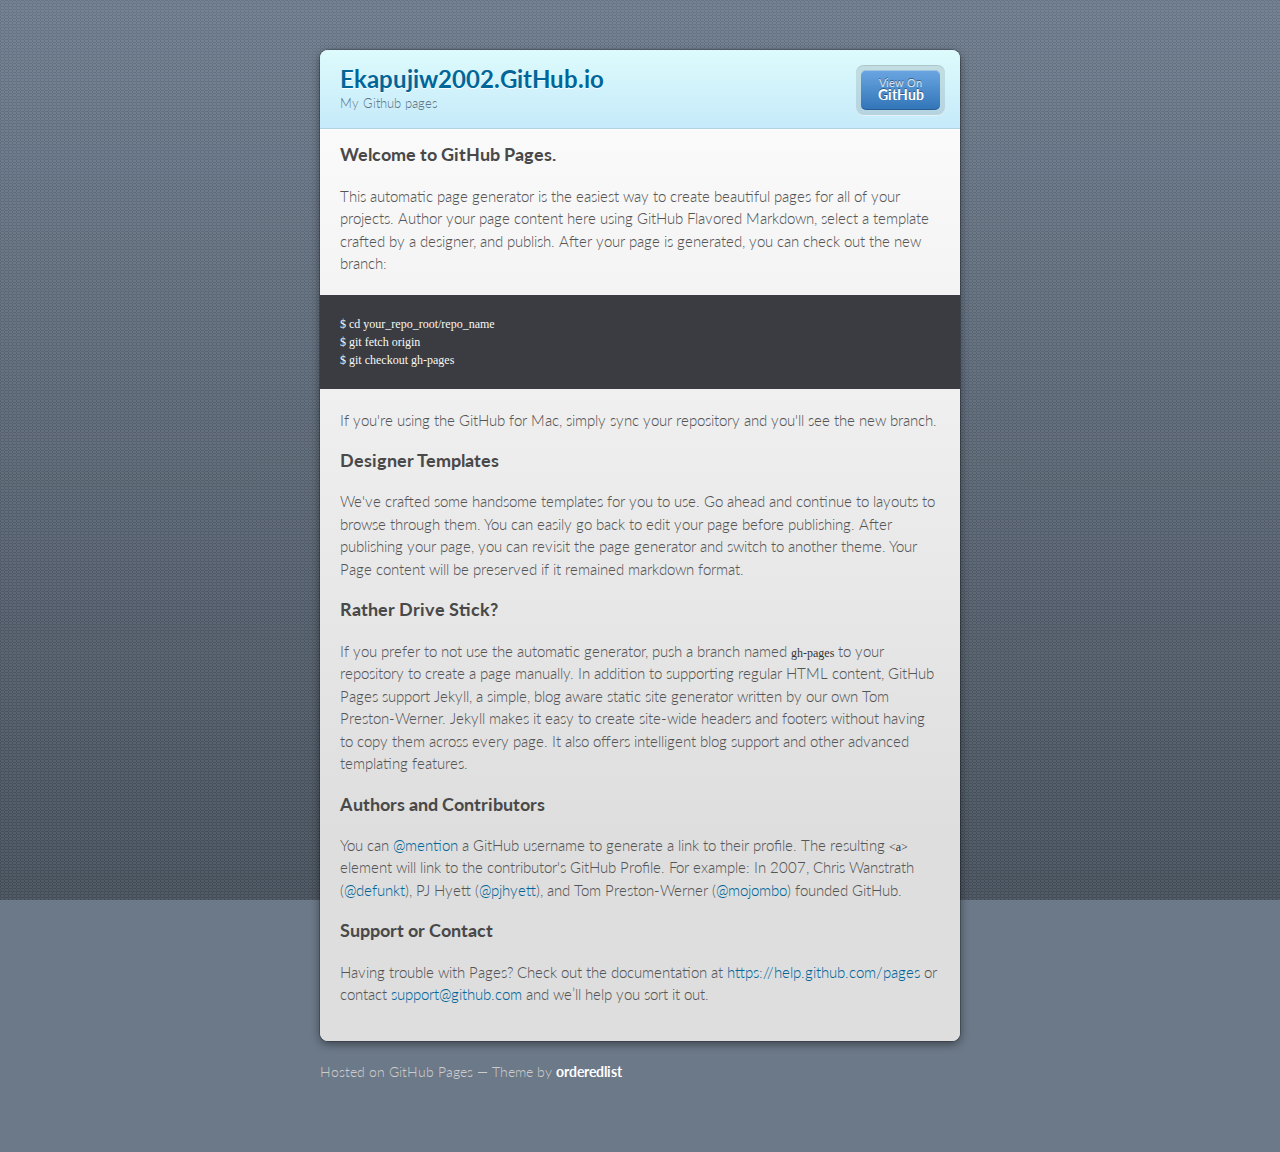
==== index.html @ 06300fd6 "Replace master branch with page content via GitHub" ====
<!doctype html>
<html>
  <head>
    <meta charset="utf-8">
    <meta http-equiv="X-UA-Compatible" content="chrome=1">
    <title>Ekapujiw2002.GitHub.io by ekapujiw2002</title>

    <link rel="stylesheet" href="stylesheets/styles.css">
    <link rel="stylesheet" href="stylesheets/pygment_trac.css">
    <script src="javascripts/scale.fix.js"></script>
    <meta name="viewport" content="width=device-width, initial-scale=1, user-scalable=no">

    <!--[if lt IE 9]>
    <script src="//html5shiv.googlecode.com/svn/trunk/html5.js"></script>
    <![endif]-->
  </head>
  <body>
    <div class="wrapper">
      <header>
        <h1>Ekapujiw2002.GitHub.io</h1>
        <p>My Github pages</p>
        <p class="view"><a href="https://github.com/ekapujiw2002">View the Project on GitHub <small>ekapujiw2002</small></a></p>
        <ul>
          <li class="single"><a href="https://github.com/ekapujiw2002/ekapujiw2002.github.io">View On <strong>GitHub</strong></a></li>
        </ul>
      </header>
      <section>
        <h3>
<a id="welcome-to-github-pages" class="anchor" href="#welcome-to-github-pages" aria-hidden="true"><span class="octicon octicon-link"></span></a>Welcome to GitHub Pages.</h3>

<p>This automatic page generator is the easiest way to create beautiful pages for all of your projects. Author your page content here using GitHub Flavored Markdown, select a template crafted by a designer, and publish. After your page is generated, you can check out the new branch:</p>

<pre><code>$ cd your_repo_root/repo_name
$ git fetch origin
$ git checkout gh-pages
</code></pre>

<p>If you're using the GitHub for Mac, simply sync your repository and you'll see the new branch.</p>

<h3>
<a id="designer-templates" class="anchor" href="#designer-templates" aria-hidden="true"><span class="octicon octicon-link"></span></a>Designer Templates</h3>

<p>We've crafted some handsome templates for you to use. Go ahead and continue to layouts to browse through them. You can easily go back to edit your page before publishing. After publishing your page, you can revisit the page generator and switch to another theme. Your Page content will be preserved if it remained markdown format.</p>

<h3>
<a id="rather-drive-stick" class="anchor" href="#rather-drive-stick" aria-hidden="true"><span class="octicon octicon-link"></span></a>Rather Drive Stick?</h3>

<p>If you prefer to not use the automatic generator, push a branch named <code>gh-pages</code> to your repository to create a page manually. In addition to supporting regular HTML content, GitHub Pages support Jekyll, a simple, blog aware static site generator written by our own Tom Preston-Werner. Jekyll makes it easy to create site-wide headers and footers without having to copy them across every page. It also offers intelligent blog support and other advanced templating features.</p>

<h3>
<a id="authors-and-contributors" class="anchor" href="#authors-and-contributors" aria-hidden="true"><span class="octicon octicon-link"></span></a>Authors and Contributors</h3>

<p>You can <a href="https://github.com/blog/821" class="user-mention">@mention</a> a GitHub username to generate a link to their profile. The resulting <code>&lt;a&gt;</code> element will link to the contributor's GitHub Profile. For example: In 2007, Chris Wanstrath (<a href="https://github.com/defunkt" class="user-mention">@defunkt</a>), PJ Hyett (<a href="https://github.com/pjhyett" class="user-mention">@pjhyett</a>), and Tom Preston-Werner (<a href="https://github.com/mojombo" class="user-mention">@mojombo</a>) founded GitHub.</p>

<h3>
<a id="support-or-contact" class="anchor" href="#support-or-contact" aria-hidden="true"><span class="octicon octicon-link"></span></a>Support or Contact</h3>

<p>Having trouble with Pages? Check out the documentation at <a href="https://help.github.com/pages">https://help.github.com/pages</a> or contact <a href="mailto:support@github.com">support@github.com</a> and we’ll help you sort it out.</p>
      </section>
    </div>
    <footer>
      <p>Hosted on GitHub Pages &mdash; Theme by <a href="https://github.com/orderedlist">orderedlist</a></p>
    </footer>
    <!--[if !IE]><script>fixScale(document);</script><![endif]-->
    
  </body>
</html>
---- stylesheets/styles.css ----
@import url(https://fonts.googleapis.com/css?family=Lato:300italic,700italic,300,700);
html {
  background: #6C7989;
  background: #6c7989 -webkit-gradient(linear, 50% 0%, 50% 100%, color-stop(0%, #6c7989), color-stop(100%, #434b55)) fixed;
  background: #6c7989 -webkit-linear-gradient(#6c7989, #434b55) fixed;
  background: #6c7989 -moz-linear-gradient(#6c7989, #434b55) fixed;
  background: #6c7989 -o-linear-gradient(#6c7989, #434b55) fixed;
  background: #6c7989 -ms-linear-gradient(#6c7989, #434b55) fixed;
  background: #6c7989 linear-gradient(#6c7989, #434b55) fixed;
}

body {
  padding: 50px 0;
  margin: 0;
  font: 14px/1.5 Lato, "Helvetica Neue", Helvetica, Arial, sans-serif;
  color: #555;
  font-weight: 300;
  background: url('[data-uri]') fixed;
}

.wrapper {
  width: 640px;
  margin: 0 auto;
  background: #DEDEDE;
  -webkit-border-radius: 8px;
  -moz-border-radius: 8px;
  -ms-border-radius: 8px;
  -o-border-radius: 8px;
  border-radius: 8px;
  -webkit-box-shadow: rgba(0, 0, 0, 0.2) 0 0 0 1px, rgba(0, 0, 0, 0.45) 0 3px 10px;
  -moz-box-shadow: rgba(0, 0, 0, 0.2) 0 0 0 1px, rgba(0, 0, 0, 0.45) 0 3px 10px;
  box-shadow: rgba(0, 0, 0, 0.2) 0 0 0 1px, rgba(0, 0, 0, 0.45) 0 3px 10px;
}

header, section, footer {
  display: block;
}

a {
  color: #069;
  text-decoration: none;
}

p {
  margin: 0 0 20px;
  padding: 0;
}

strong {
  color: #222;
  font-weight: 700;
}

header {
  -webkit-border-radius: 8px 8px 0 0;
  -moz-border-radius: 8px 8px 0 0;
  -ms-border-radius: 8px 8px 0 0;
  -o-border-radius: 8px 8px 0 0;
  border-radius: 8px 8px 0 0;
  background: #C6EAFA;
  background: -webkit-gradient(linear, 50% 0%, 50% 100%, color-stop(0%, #ddfbfc), color-stop(100%, #c6eafa));
  background: -webkit-linear-gradient(#ddfbfc, #c6eafa);
  background: -moz-linear-gradient(#ddfbfc, #c6eafa);
  background: -o-linear-gradient(#ddfbfc, #c6eafa);
  background: -ms-linear-gradient(#ddfbfc, #c6eafa);
  background: linear-gradient(#ddfbfc, #c6eafa);
  position: relative;
  padding: 15px 20px;
  border-bottom: 1px solid #B2D2E1;
}
header h1 {
  margin: 0;
  padding: 0;
  font-size: 24px;
  line-height: 1.2;
  color: #069;
  text-shadow: rgba(255, 255, 255, 0.9) 0 1px 0;
}
header.without-description h1 {
  margin: 10px 0;
}
header p {
  margin: 0;
  color: #61778B;
  width: 300px;
  font-size: 13px;
}
header p.view {
  display: none;
  font-weight: 700;
  text-shadow: rgba(255, 255, 255, 0.9) 0 1px 0;
  -webkit-font-smoothing: antialiased;
}
header p.view a {
  color: #06c;
}
header p.view small {
  font-weight: 400;
}
header ul {
  margin: 0;
  padding: 0;
  list-style: none;
  position: absolute;
  z-index: 1;
  right: 20px;
  top: 20px;
  height: 38px;
  padding: 1px 0;
  background: #5198DF;
  background: -webkit-gradient(linear, 50% 0%, 50% 100%, color-stop(0%, #77b9fb), color-stop(100%, #3782cd));
  background: -webkit-linear-gradient(#77b9fb, #3782cd);
  background: -moz-linear-gradient(#77b9fb, #3782cd);
  background: -o-linear-gradient(#77b9fb, #3782cd);
  background: -ms-linear-gradient(#77b9fb, #3782cd);
  background: linear-gradient(#77b9fb, #3782cd);
  border-radius: 5px;
  -webkit-box-shadow: inset rgba(255, 255, 255, 0.45) 0 1px 0, inset rgba(0, 0, 0, 0.2) 0 -1px 0;
  -moz-box-shadow: inset rgba(255, 255, 255, 0.45) 0 1px 0, inset rgba(0, 0, 0, 0.2) 0 -1px 0;
  box-shadow: inset rgba(255, 255, 255, 0.45) 0 1px 0, inset rgba(0, 0, 0, 0.2) 0 -1px 0;
  width: auto;
}
header ul:before {
  content: '';
  position: absolute;
  z-index: -1;
  left: -5px;
  top: -4px;
  right: -5px;
  bottom: -6px;
  background: rgba(0, 0, 0, 0.1);
  -webkit-border-radius: 8px;
  -moz-border-radius: 8px;
  -ms-border-radius: 8px;
  -o-border-radius: 8px;
  border-radius: 8px;
  -webkit-box-shadow: rgba(0, 0, 0, 0.2) 0 -1px 0, inset rgba(255, 255, 255, 0.7) 0 -1px 0;
  -moz-box-shadow: rgba(0, 0, 0, 0.2) 0 -1px 0, inset rgba(255, 255, 255, 0.7) 0 -1px 0;
  box-shadow: rgba(0, 0, 0, 0.2) 0 -1px 0, inset rgba(255, 255, 255, 0.7) 0 -1px 0;
}
header ul li {
  width: 79px;
  float: left;
  border-right: 1px solid #3A7CBE;
  height: 38px;
}
header ul li.single {
  border: none;
}
header ul li + li {
  width: 78px;
  border-left: 1px solid #8BBEF3;
}
header ul li + li + li {
  border-right: none;
  width: 79px;
}
header ul a {
  line-height: 1;
  font-size: 11px;
  color: #fff;
  color: rgba(255, 255, 255, 0.8);
  display: block;
  text-align: center;
  font-weight: 400;
  padding-top: 6px;
  height: 40px;
  text-shadow: rgba(0, 0, 0, 0.4) 0 -1px 0;
}
header ul a strong {
  font-size: 14px;
  display: block;
  color: #fff;
  -webkit-font-smoothing: antialiased;
}

section {
  padding: 15px 20px;
  font-size: 15px;
  border-top: 1px solid #fff;
  background: -webkit-gradient(linear, 50% 0%, 50% 700, color-stop(0%, #fafafa), color-stop(100%, #dedede));
  background: -webkit-linear-gradient(#fafafa, #dedede 700px);
  background: -moz-linear-gradient(#fafafa, #dedede 700px);
  background: -o-linear-gradient(#fafafa, #dedede 700px);
  background: -ms-linear-gradient(#fafafa, #dedede 700px);
  background: linear-gradient(#fafafa, #dedede 700px);
  -webkit-border-radius: 0 0 8px 8px;
  -moz-border-radius: 0 0 8px 8px;
  -ms-border-radius: 0 0 8px 8px;
  -o-border-radius: 0 0 8px 8px;
  border-radius: 0 0 8px 8px;
  position: relative;
}

h1, h2, h3, h4, h5, h6 {
  color: #222;
  padding: 0;
  margin: 0 0 20px;
  line-height: 1.2;
}

p, ul, ol, table, pre, dl {
  margin: 0 0 20px;
}

h1, h2, h3 {
  line-height: 1.1;
}

h1 {
  font-size: 28px;
}

h2 {
  color: #393939;
}

h3, h4, h5, h6 {
  color: #494949;
}

blockquote {
  margin: 0 -20px 20px;
  padding: 15px 20px 1px 40px;
  font-style: italic;
  background: #ccc;
  background: rgba(0, 0, 0, 0.06);
  color: #222;
}

img {
  max-width: 100%;
}

code, pre {
  font-family: Monaco, Bitstream Vera Sans Mono, Lucida Console, Terminal;
  color: #333;
  font-size: 12px;
  overflow-x: auto;
}

pre {
  padding: 20px;
  background: #3A3C42;
  color: #f8f8f2;
  margin: 0 -20px 20px;
}
pre code {
  color: #f8f8f2;
}
li pre {
  margin-left: -60px;
  padding-left: 60px;
}

table {
  width: 100%;
  border-collapse: collapse;
}

th, td {
  text-align: left;
  padding: 5px 10px;
  border-bottom: 1px solid #aaa;
}

dt {
  color: #222;
  font-weight: 700;
}

th {
  color: #222;
}

small {
  font-size: 11px;
}

hr {
  border: 0;
  background: #aaa;
  height: 1px;
  margin: 0 0 20px;
}

footer {
  width: 640px;
  margin: 0 auto;
  padding: 20px 0 0;
  color: #ccc;
  overflow: hidden;
}
footer a {
  color: #fff;
  font-weight: bold;
}
footer p {
  float: left;
}
footer p + p {
  float: right;
}

@media print, screen and (max-width: 740px) {
  body {
    padding: 0;
  }

  .wrapper {
    -webkit-border-radius: 0;
    -moz-border-radius: 0;
    -ms-border-radius: 0;
    -o-border-radius: 0;
    border-radius: 0;
    -webkit-box-shadow: none;
    -moz-box-shadow: none;
    box-shadow: none;
    width: 100%;
  }

  footer {
    -webkit-border-radius: 0;
    -moz-border-radius: 0;
    -ms-border-radius: 0;
    -o-border-radius: 0;
    border-radius: 0;
    padding: 20px;
    width: auto;
  }
  footer p {
    float: none;
    margin: 0;
  }
  footer p + p {
    float: none;
  }
}
@media print, screen and (max-width:580px) {
  header ul {
    display: none;
  }

  header p.view {
    display: block;
  }

  header p {
    width: 100%;
  }
}
@media print {
  header p.view a small:before {
    content: 'at http://github.com/';
  }
}
---- stylesheets/pygment_trac.css ----
.highlight .hll { background-color: #49483e }
.highlight  { background: #3A3C42; color: #f8f8f2 }
.highlight .c { color: #75715e } /* Comment */
.highlight .err { color: #960050; background-color: #1e0010 } /* Error */
.highlight .k { color: #66d9ef } /* Keyword */
.highlight .l { color: #ae81ff } /* Literal */
.highlight .n { color: #f8f8f2 } /* Name */
.highlight .o { color: #f92672 } /* Operator */
.highlight .p { color: #f8f8f2 } /* Punctuation */
.highlight .cm { color: #75715e } /* Comment.Multiline */
.highlight .cp { color: #75715e } /* Comment.Preproc */
.highlight .c1 { color: #75715e } /* Comment.Single */
.highlight .cs { color: #75715e } /* Comment.Special */
.highlight .ge { font-style: italic } /* Generic.Emph */
.highlight .gs { font-weight: bold } /* Generic.Strong */
.highlight .kc { color: #66d9ef } /* Keyword.Constant */
.highlight .kd { color: #66d9ef } /* Keyword.Declaration */
.highlight .kn { color: #f92672 } /* Keyword.Namespace */
.highlight .kp { color: #66d9ef } /* Keyword.Pseudo */
.highlight .kr { color: #66d9ef } /* Keyword.Reserved */
.highlight .kt { color: #66d9ef } /* Keyword.Type */
.highlight .ld { color: #e6db74 } /* Literal.Date */
.highlight .m { color: #ae81ff } /* Literal.Number */
.highlight .s { color: #e6db74 } /* Literal.String */
.highlight .na { color: #a6e22e } /* Name.Attribute */
.highlight .nb { color: #f8f8f2 } /* Name.Builtin */
.highlight .nc { color: #a6e22e } /* Name.Class */
.highlight .no { color: #66d9ef } /* Name.Constant */
.highlight .nd { color: #a6e22e } /* Name.Decorator */
.highlight .ni { color: #f8f8f2 } /* Name.Entity */
.highlight .ne { color: #a6e22e } /* Name.Exception */
.highlight .nf { color: #a6e22e } /* Name.Function */
.highlight .nl { color: #f8f8f2 } /* Name.Label */
.highlight .nn { color: #f8f8f2 } /* Name.Namespace */
.highlight .nx { color: #a6e22e } /* Name.Other */
.highlight .py { color: #f8f8f2 } /* Name.Property */
.highlight .nt { color: #f92672 } /* Name.Tag */
.highlight .nv { color: #f8f8f2 } /* Name.Variable */
.highlight .ow { color: #f92672 } /* Operator.Word */
.highlight .w { color: #f8f8f2 } /* Text.Whitespace */
.highlight .mf { color: #ae81ff } /* Literal.Number.Float */
.highlight .mh { color: #ae81ff } /* Literal.Number.Hex */
.highlight .mi { color: #ae81ff } /* Literal.Number.Integer */
.highlight .mo { color: #ae81ff } /* Literal.Number.Oct */
.highlight .sb { color: #e6db74 } /* Literal.String.Backtick */
.highlight .sc { color: #e6db74 } /* Literal.String.Char */
.highlight .sd { color: #e6db74 } /* Literal.String.Doc */
.highlight .s2 { color: #e6db74 } /* Literal.String.Double */
.highlight .se { color: #ae81ff } /* Literal.String.Escape */
.highlight .sh { color: #e6db74 } /* Literal.String.Heredoc */
.highlight .si { color: #e6db74 } /* Literal.String.Interpol */
.highlight .sx { color: #e6db74 } /* Literal.String.Other */
.highlight .sr { color: #e6db74 } /* Literal.String.Regex */
.highlight .s1 { color: #e6db74 } /* Literal.String.Single */
.highlight .ss { color: #e6db74 } /* Literal.String.Symbol */
.highlight .bp { color: #f8f8f2 } /* Name.Builtin.Pseudo */
.highlight .vc { color: #f8f8f2 } /* Name.Variable.Class */
.highlight .vg { color: #f8f8f2 } /* Name.Variable.Global */
.highlight .vi { color: #f8f8f2 } /* Name.Variable.Instance */
.highlight .il { color: #ae81ff } /* Literal.Number.Integer.Long */
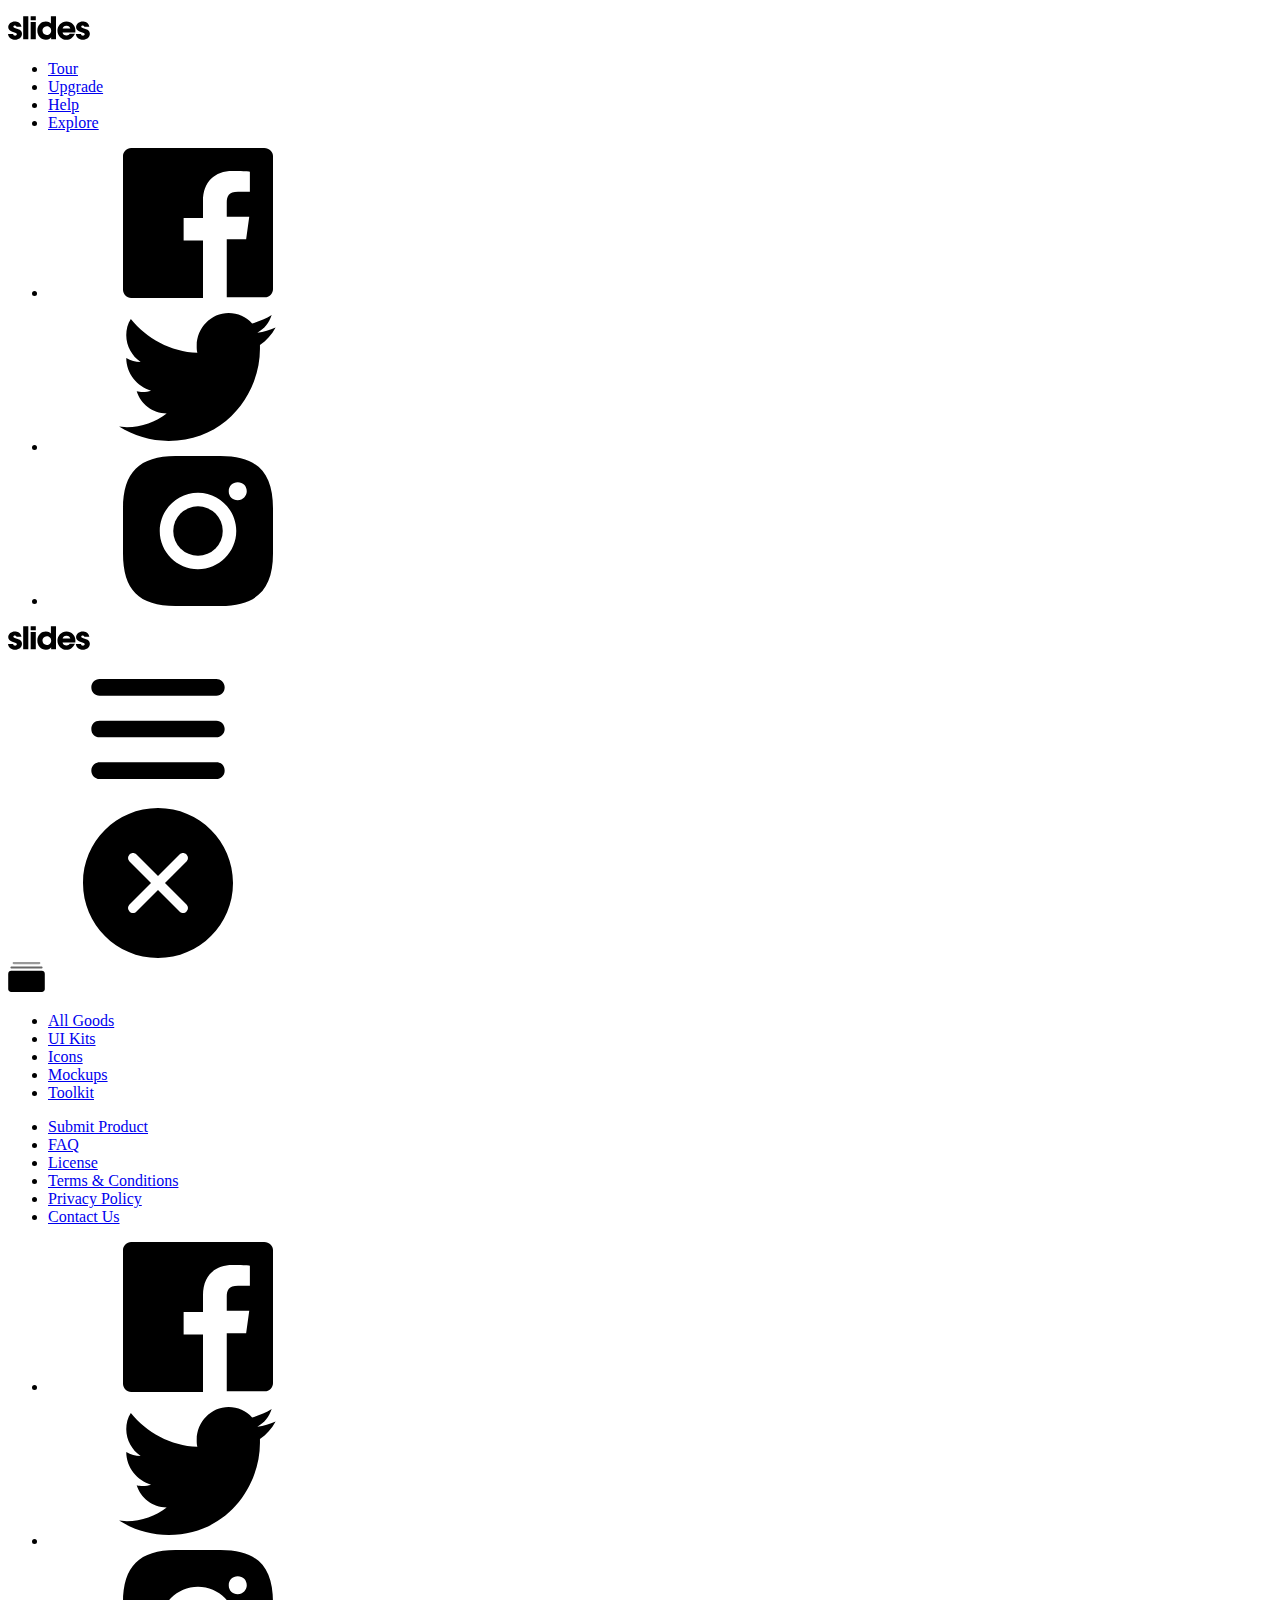
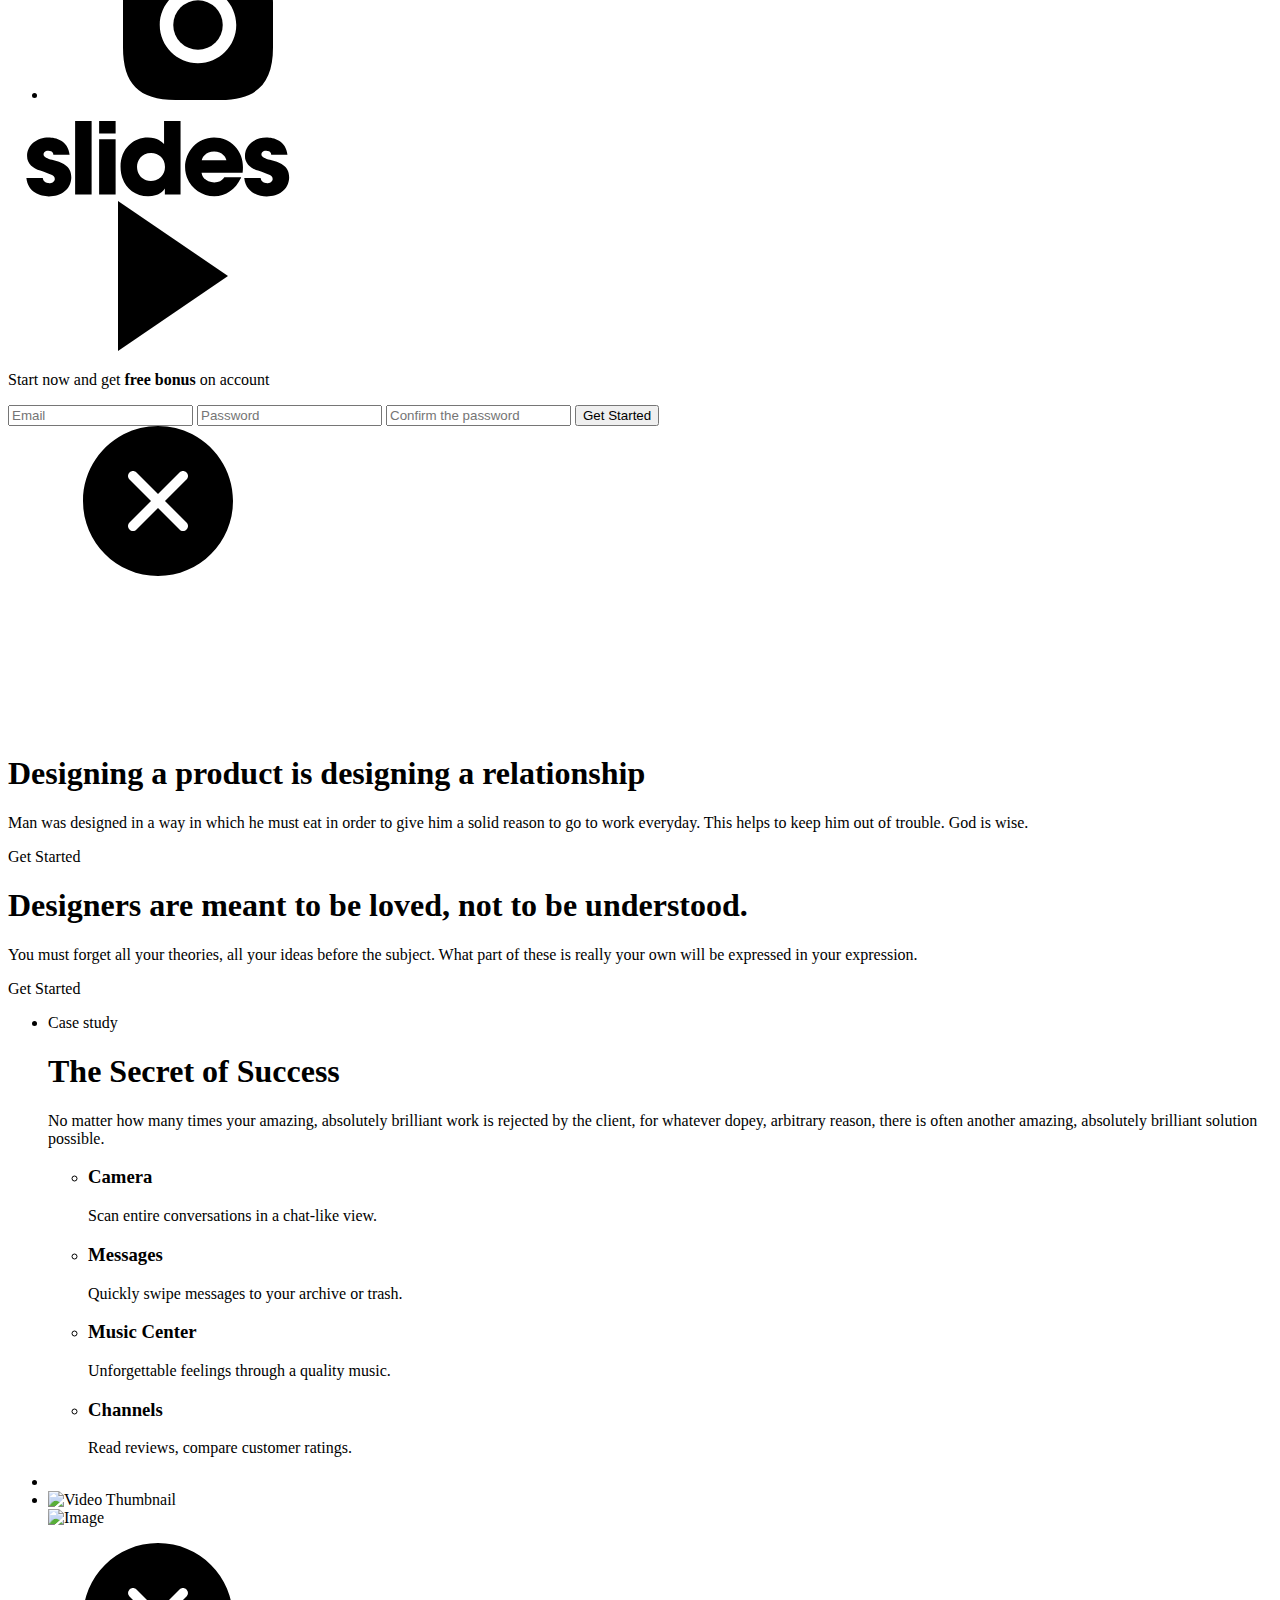
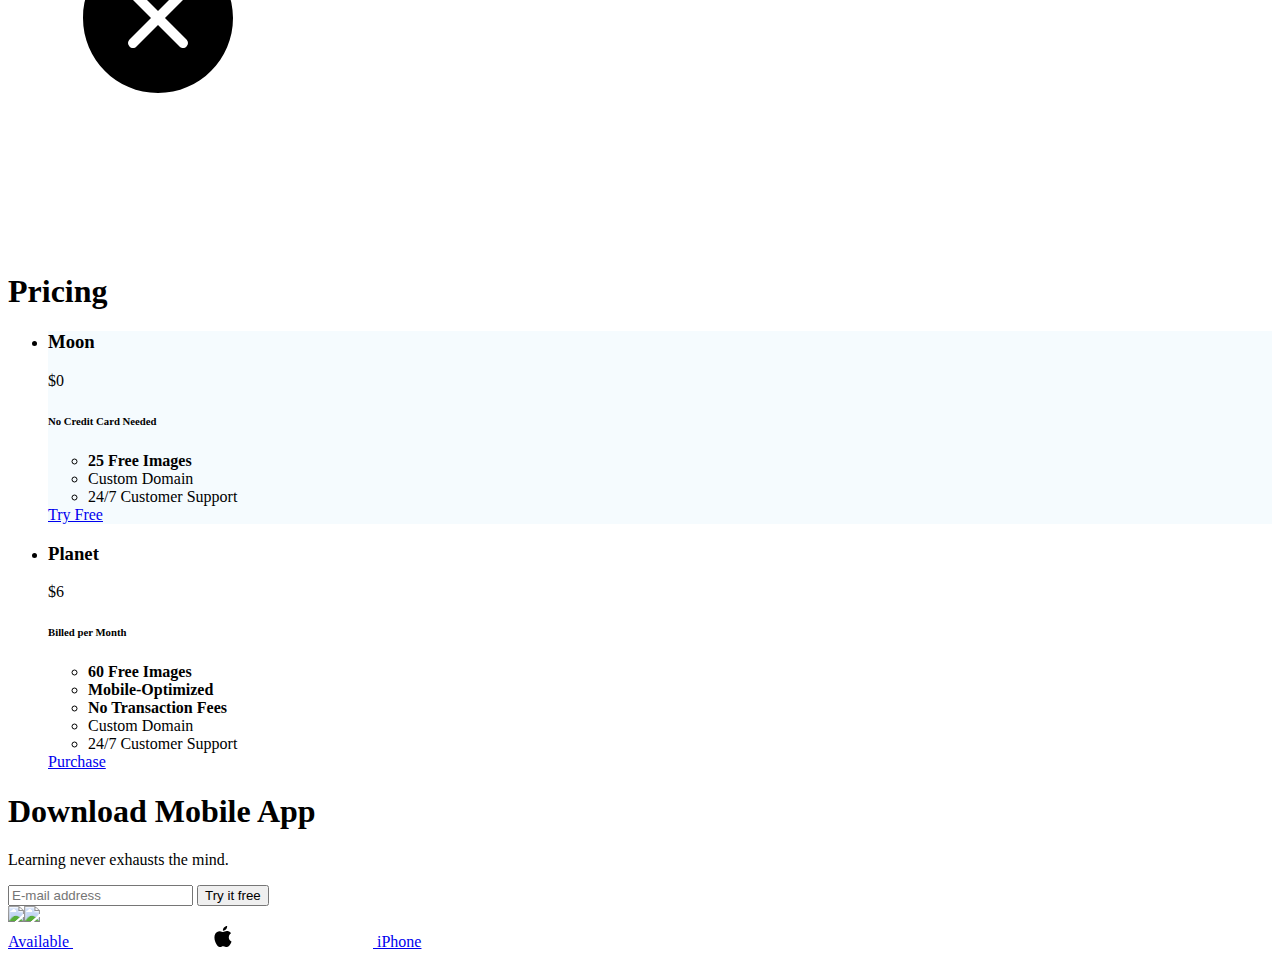
==== commit 174b5941: "update web page" ====
--- a/index.html
+++ b/index.html
@@ -1,67 +1,409 @@
 <!doctype html>
 <html>
-  <head>
-    <meta charset="utf-8">
-    <meta http-equiv="X-UA-Compatible" content="chrome=1">
-    <title>Ekapujiw2002.GitHub.io by ekapujiw2002</title>
-
-    <link rel="stylesheet" href="stylesheets/styles.css">
-    <link rel="stylesheet" href="stylesheets/pygment_trac.css">
-    <script src="javascripts/scale.fix.js"></script>
-    <meta name="viewport" content="width=device-width, initial-scale=1, user-scalable=no">
-
-    <!--[if lt IE 9]>
-    <script src="//html5shiv.googlecode.com/svn/trunk/html5.js"></script>
-    <![endif]-->
-  </head>
-  <body>
-    <div class="wrapper">
-      <header>
-        <h1>Ekapujiw2002.GitHub.io</h1>
-        <p>My Github pages</p>
-        <p class="view"><a href="https://github.com/ekapujiw2002">View the Project on GitHub <small>ekapujiw2002</small></a></p>
-        <ul>
-          <li class="single"><a href="https://github.com/ekapujiw2002/ekapujiw2002.github.io">View On <strong>GitHub</strong></a></li>
-        </ul>
-      </header>
-      <section>
-        <h3>
-<a id="welcome-to-github-pages" class="anchor" href="#welcome-to-github-pages" aria-hidden="true"><span class="octicon octicon-link"></span></a>Welcome to GitHub Pages.</h3>
-
-<p>This automatic page generator is the easiest way to create beautiful pages for all of your projects. Author your page content here using GitHub Flavored Markdown, select a template crafted by a designer, and publish. After your page is generated, you can check out the new branch:</p>
-
-<pre><code>$ cd your_repo_root/repo_name
-$ git fetch origin
-$ git checkout gh-pages
-</code></pre>
-
-<p>If you're using the GitHub for Mac, simply sync your repository and you'll see the new branch.</p>
-
-<h3>
-<a id="designer-templates" class="anchor" href="#designer-templates" aria-hidden="true"><span class="octicon octicon-link"></span></a>Designer Templates</h3>
-
-<p>We've crafted some handsome templates for you to use. Go ahead and continue to layouts to browse through them. You can easily go back to edit your page before publishing. After publishing your page, you can revisit the page generator and switch to another theme. Your Page content will be preserved if it remained markdown format.</p>
-
-<h3>
-<a id="rather-drive-stick" class="anchor" href="#rather-drive-stick" aria-hidden="true"><span class="octicon octicon-link"></span></a>Rather Drive Stick?</h3>
-
-<p>If you prefer to not use the automatic generator, push a branch named <code>gh-pages</code> to your repository to create a page manually. In addition to supporting regular HTML content, GitHub Pages support Jekyll, a simple, blog aware static site generator written by our own Tom Preston-Werner. Jekyll makes it easy to create site-wide headers and footers without having to copy them across every page. It also offers intelligent blog support and other advanced templating features.</p>
-
-<h3>
-<a id="authors-and-contributors" class="anchor" href="#authors-and-contributors" aria-hidden="true"><span class="octicon octicon-link"></span></a>Authors and Contributors</h3>
-
-<p>You can <a href="https://github.com/blog/821" class="user-mention">@mention</a> a GitHub username to generate a link to their profile. The resulting <code>&lt;a&gt;</code> element will link to the contributor's GitHub Profile. For example: In 2007, Chris Wanstrath (<a href="https://github.com/defunkt" class="user-mention">@defunkt</a>), PJ Hyett (<a href="https://github.com/pjhyett" class="user-mention">@pjhyett</a>), and Tom Preston-Werner (<a href="https://github.com/mojombo" class="user-mention">@mojombo</a>) founded GitHub.</p>
-
-<h3>
-<a id="support-or-contact" class="anchor" href="#support-or-contact" aria-hidden="true"><span class="octicon octicon-link"></span></a>Support or Contact</h3>
-
-<p>Having trouble with Pages? Check out the documentation at <a href="https://help.github.com/pages">https://help.github.com/pages</a> or contact <a href="mailto:support@github.com">support@github.com</a> and we’ll help you sort it out.</p>
-      </section>
-    </div>
-    <footer>
-      <p>Hosted on GitHub Pages &mdash; Theme by <a href="https://github.com/orderedlist">orderedlist</a></p>
-    </footer>
-    <!--[if !IE]><script>fixScale(document);</script><![endif]-->
-    
-  </body>
-</html>+<head>
+	<meta charset="UTF-8">
+	<meta name="viewport" content="width=device-width, height=device-height, initial-scale=1.0, viewport-fit=cover">
+	<meta name="apple-mobile-web-app-capable" content="yes" />
+
+	<!-- Page Title -->
+	<title>New Template — Slides 4.1 Template Generator</title>
+
+	<!-- Compressed Styles -->
+	<link href="css/slides.min.css?41331" rel="stylesheet" type="text/css">
+
+	<!-- Custom Styles -->
+	<!-- <link href="css/custom.css" rel="stylesheet" type="text/css"> -->
+
+	<!-- jQuery 3.3.1 -->
+	<script src="https://ajax.googleapis.com/ajax/libs/jquery/3.3.1/jquery.min.js"></script>
+
+	<!-- Compressed Scripts -->
+	<script src="js/slides.min.js?41331" type="text/javascript"></script>
+
+	<!-- Custom Scripts -->
+	<!-- <script src="js/custom.js" type="text/javascript"></script> -->
+
+	<!-- Fonts and Material Icons -->
+	<link rel="stylesheet" as="font" href="https://fonts.googleapis.com/css?family=Roboto:100,300,400,500,600,700|Material+Icons"/>
+ 
+</head>
+<body class="slides chain simplifiedMobile animated">
+		
+<!-- SVG Library -->
+<svg xmlns="http://www.w3.org/2000/svg" style="display:none">
+  
+  <symbol id="logo" viewBox="0 0 106 31"><title>Slides Framework</title><path d="M17.413 14.04c-.56-5.84-5.6-7-8.52-7-4.6 0-8.6 2.92-8.6 7.52 0 3 2.4 4.88 5.28 5.8 4.24 1.64 5.88 1.84 5.88 3.36 0 1.08-1.2 1.72-2.32 1.72-.28 0-2.24 0-2.52-2.04h-6.6c.6 5.84 5.68 7.36 9.04 7.36 4.92 0 9.04-2.88 9.04-7.76 0-4.8-4-5.92-7.76-6.96-1.76-.52-3.4-1.2-3.4-2.2 0-.6.48-1.48 1.88-1.48 1.96 0 2.04 1.2 2.08 1.68h6.52zm2.222 15.96h6.64v-29.6h-6.64v29.6zm9.662-24.56h6.64v-5.04h-6.64v5.04zm0 24.56h6.64v-22.2h-6.64v22.2zm32.782-29.6h-6.64v9.28c-.72-.72-2.6-2.64-6.52-2.64-5.64 0-11 4.28-11 11.8 0 6.68 4.4 11.88 11.12 11.88 4.48 0 6.08-2.2 6.72-3.12v2.4h6.32v-29.6zm-17.52 18.4c0-2.56 1.8-5.56 5.64-5.56 1.56 0 2.96.56 3.96 1.56 1 .96 1.64 2.32 1.64 3.92.08 1.64-.52 3.08-1.56 4.12s-2.52 1.68-4.12 1.68c-3.12 0-5.56-2.28-5.56-5.68v-.04zm42.502 2.4c.52-4.08-.32-7.64-3.12-10.64-2.08-2.2-5-3.52-8.4-3.52-6.76 0-11.64 5.72-11.64 11.92 0 6.6 5.4 11.76 11.76 11.76 2.28 0 4.48-.68 6.32-2 1.88-1.28 3.44-3.2 4.52-5.68h-6.8c-.8 1.16-1.92 2.08-4.04 2.08-2.6 0-4.84-1.56-5.12-3.92h16.52zm-16.44-5.04c.16-1.04 1.52-3.52 4.96-3.52s4.8 2.48 4.96 3.52h-9.92zm34.502-2.12c-.56-5.84-5.6-7-8.52-7-4.6 0-8.6 2.92-8.6 7.52 0 3 2.4 4.88 5.28 5.8 4.24 1.64 5.88 1.84 5.88 3.36 0 1.08-1.2 1.72-2.32 1.72-.28 0-2.24 0-2.52-2.04h-6.6c.6 5.84 5.68 7.36 9.04 7.36 4.92 0 9.04-2.88 9.04-7.76 0-4.8-4-5.92-7.76-6.96-1.76-.52-3.4-1.2-3.4-2.2 0-.6.48-1.48 1.88-1.48 1.96 0 2.04 1.2 2.08 1.68h6.52z"/></symbol>
+
+  <symbol id="logo-icon" viewBox="0 0 50 41"><title>Slides Framework</title><path d="M4,12h42c2.2,0,4,1.8,4,4v21c0,2.2-1.8,4-4,4H4c-2.2,0-4-1.8-4-4V16C0,13.8,1.8,12,4,12z"/><path opacity="0.6" d="M45.5,9h-41C3.7,9,3,8.3,3,7.5v0C3,6.7,3.7,6,4.5,6h41C46.3,6,47,6.7,47,7.5v0C47,8.3,46.3,9,45.5,9z"/><path opacity="0.4" d="M7.5,0h35C43.3,0,44,0.7,44,1.5v0C44,2.3,43.3,3,42.5,3h-35C6.7,3,6,2.3,6,1.5v0C6,0.7,6.7,0,7.5,0z"/></symbol>
+  
+  <symbol id="close" viewBox="0 0 30 30"><path d="M15 0c-8.3 0-15 6.7-15 15s6.7 15 15 15 15-6.7 15-15-6.7-15-15-15zm5.7 19.3c.4.4.4 1 0 1.4-.2.2-.4.3-.7.3s-.5-.1-.7-.3l-4.3-4.3-4.3 4.3c-.2.2-.4.3-.7.3s-.5-.1-.7-.3c-.4-.4-.4-1 0-1.4l4.3-4.3-4.3-4.3c-.4-.4-.4-1 0-1.4s1-.4 1.4 0l4.3 4.3 4.3-4.3c.4-.4 1-.4 1.4 0s.4 1 0 1.4l-4.3 4.3 4.3 4.3z"/></symbol>
+  
+  <symbol id="close-small" viewBox="0 0 11 11"><path d="M6.914 5.5l3.793-3.793c.391-.391.391-1.023 0-1.414s-1.023-.391-1.414 0l-3.793 3.793-3.793-3.793c-.391-.391-1.023-.391-1.414 0s-.391 1.023 0 1.414l3.793 3.793-3.793 3.793c-.391.391-.391 1.023 0 1.414.195.195.451.293.707.293s.512-.098.707-.293l3.793-3.793 3.793 3.793c.195.195.451.293.707.293s.512-.098.707-.293c.391-.391.391-1.023 0-1.414l-3.793-3.793z"/></symbol>
+
+  <symbol id="arrow-left" viewBox="0 0 29 56"><path d="M28.7.3c.4.4.4 1 0 1.4l-26.3 26.3 26.3 26.3c.4.4.4 1 0 1.4-.4.4-1 .4-1.4 0l-27-27c-.4-.4-.4-1 0-1.4l27-27c.3-.3 1-.4 1.4 0z"/></symbol>
+  
+  <symbol id="arrow-right" viewBox="0 0 29 56"><path d="M.3 55.7c-.4-.4-.4-1 0-1.4l26.3-26.3-26.3-26.3c-.4-.4-.4-1 0-1.4.4-.4 1-.4 1.4 0l27 27c.4.4.4 1 0 1.4l-27 27c-.3.3-1 .4-1.4 0z"/></symbol>
+
+  <symbol id="back" viewBox="0 0 20 20"><path d="M2.3 10.7l5 5c.4.4 1 .4 1.4 0s.4-1 0-1.4l-3.3-3.3h11.6c.6 0 1-.4 1-1s-.4-1-1-1h-11.6l3.3-3.3c.4-.4.4-1 0-1.4-.2-.2-.4-.3-.7-.3s-.5.1-.7.3l-5 5c-.2.2-.3.5-.3.7 0 .2.1.5.3.7z"/></symbol>
+  
+  <symbol id="menu" viewBox="0 0 18 18"><path d="M16 5h-14c-.6 0-1-.4-1-1 0-.5.4-1 1-1h14c.5 0 1 .4 1 1s-.4 1-1 1zm-14 5h14c.5 0 1-.4 1-1 0-.5-.4-1-1-1h-14c-.6 0-1 .4-1 1s.4 1 1 1zm14 3h-14c-.5 0-1 .4-1 1 0 .5.4 1 1 1h14c.5 0 1-.4 1-1s-.4-1-1-1z"/></symbol>
+  
+  <symbol id="share" viewBox="0 0 18 18"><path d="M16 8c-.6 0-1 .4-1 1v6h-12v-6c0-.6-.4-1-1-1s-1 .4-1 1v6c0 1.1.9 2 2 2h12c1.1 0 2-.9 2-2v-6c0-.6-.4-1-1-1zm-2.3-2.3c.4-.4.4-1 0-1.4l-4-4c-.4-.4-1-.4-1.4 0l-4 4c-.4.4-.4 1 0 1.4s1 .4 1.4 0l2.3-2.3v7.6c0 .6.4 1 1 1s1-.4 1-1v-7.6l2.3 2.3c.4.4 1 .4 1.4 0z"/></symbol>
+
+  <symbol id="arrow-down" viewBox="0 0 24 24"><path d="M12 18c-.2 0-.5-.1-.7-.3l-11-10c-.4-.4-.4-1-.1-1.4.4-.4 1-.4 1.4-.1l10.4 9.4 10.3-9.4c.4-.4 1-.3 1.4.1.4.4.3 1-.1 1.4l-11 10c-.1.2-.4.3-.6.3z"/></symbol>
+  
+  <symbol id="arrow-up" viewBox="0 0 24 24"><path d="M11.9 5.9c.2 0 .5.1.7.3l11 10c.4.4.4 1 .1 1.4-.4.4-1 .4-1.4.1l-10.4-9.4-10.3 9.4c-.4.4-1 .3-1.4-.1-.4-.4-.3-1 .1-1.4l11-10c.1-.2.4-.3.6-.3z"/></symbol>
+  
+  <symbol id="arrow-top" viewBox="0 0 18 18"><path d="M15.7 7.3l-6-6c-.4-.4-1-.4-1.4 0l-6 6c-.4.4-.4 1 0 1.4.4.4 1 .4 1.4 0l4.3-4.3v11.6c0 .6.4 1 1 1s1-.4 1-1v-11.6l4.3 4.3c.2.2.4.3.7.3s.5-.1.7-.3c.4-.4.4-1 0-1.4z"/></symbol>
+  
+  <symbol id="play" viewBox="0 0 30 30"><path d="M7 30v-30l22 15z"/></symbol>
+  
+  <symbol id="chat" viewBox="0 0 18 18"><path d="M5,17c-0.2,0-0.3,0-0.4-0.1C4.2,16.7,4,16.4,4,16v-2H2c-1.1,0-2-0.9-2-2V3c0-1.1,0.9-2,2-2h14c1.1,0,2,0.9,2,2v9 c0,1.1-0.9,2-2,2H9.3l-3.7,2.8C5.4,16.9,5.2,17,5,17z M2,12h3.5C5.8,12,6,12.2,6,12.5V14l2.4-1.8C8.6,12.1,8.8,12,9,12h7V3H2V12z M13,7H5C4.4,7,4,6.6,4,6s0.4-1,1-1h8c0.6,0,1,0.4,1,1S13.6,7,13,7z M13,10H5c-0.6,0-1-0.4-1-1s0.4-1,1-1h8c0.6,0,1,0.4,1,1 S13.6,10,13,10z"/></symbol>
+
+  <symbol id="mail" viewBox="0 0 18 18"><path d="M16 2h-14c-1.1 0-2 .9-2 2v10c0 1.1.9 2 2 2h14c1.1 0 2-.9 2-2v-10c0-1.1-.9-2-2-2zm0 2v.5l-7 4.3-7-4.4v-.4h14zm-14 10v-7.2l6.5 4c.1.1.3.2.5.2s.4-.1.5-.2l6.5-4v7.2h-14z"/></symbol>
+
+  <symbol id="sound-on" viewBox="0 0 18 18"><path d="M8.5,0.1C8.1-0.1,7.7,0,7.4,0.2L3.7,3H2C0.9,3,0,3.9,0,5v6c0,1.1,0.9,2,2,2h1.7l3.7,2.8C7.6,15.9,7.8,16,8,16 c0.2,0,0.3,0,0.4-0.1C8.8,15.7,9,15.4,9,15V1C9,0.6,8.8,0.3,8.5,0.1z M7,13l-2.4-1.8C4.4,11.1,4.2,11,4,11l-2,0l0-6h2 c0.2,0,0.4-0.1,0.6-0.2L7,3V13z M11.7,9.9l0.7,1.9C13.9,11.2,15,9.7,15,8c0-1.7-1.1-3.2-2.7-3.8l-0.7,1.9C12.5,6.4,13,7.2,13,8C13,8.9,12.5,9.6,11.7,9.9z M12.2,1.1l-0.3,2C14.3,3.5,16,5.6,16,8s-1.8,4.5-4.2,4.9l0.3,2C15.6,14.3,18,11.4,18,8C18,4.6,15.6,1.7,12.2,1.1z"/></symbol>
+  
+  <symbol id="sound-off" viewBox="0 0 18 18"><path d="M15.9,8l1.8-1.8c0.4-0.4,0.4-1,0-1.4s-1-0.4-1.4,0l-1.8,1.8l-1.8-1.8c-0.4-0.4-1-0.4-1.4,0s-0.4,1,0,1.4L13.1,8l-1.8,1.8 c-0.4,0.4-0.4,1,0,1.4c0.2,0.2,0.5,0.3,0.7,0.3s0.5-0.1,0.7-0.3l1.8-1.8l1.8,1.8c0.2,0.2,0.5,0.3,0.7,0.3s0.5-0.1,0.7-0.3 c0.4-0.4,0.4-1,0-1.4L15.9,8z M8.5,0.1C8.1-0.1,7.7,0,7.4,0.2L3.7,3H2C0.9,3,0,3.9,0,5v6c0,1.1,0.9,2,2,2h1.7l3.7,2.8C7.6,15.9,7.8,16,8,16 c0.2,0,0.3,0,0.4-0.1C8.8,15.7,9,15.4,9,15V1C9,0.6,8.8,0.3,8.5,0.1z M7,13l-2.4-1.8C4.4,11.1,4.2,11,4,11l-2,0l0-6h2 c0.2,0,0.4-0.1,0.6-0.2L7,3V13z"/></symbol>
+  
+  <!-- social -->
+  <symbol id="apple" viewBox="-1 1 24 24"><path d="M17.6 13.8c0-3 2.5-4.5 2.6-4.6-1.4-2.1-3.6-2.3-4.4-2.4-1.9-.2-3.6 1.1-4.6 1.1-.9 0-2.4-1.1-4-1-2 0-3.9 1.2-5 3-2.1 3.7-.5 9.1 1.5 12.1 1 1.5 2.2 3.1 3.8 3 1.5-.1 2.1-1 3.9-1s2.4 1 4 1 2.7-1.5 3.7-2.9c1.2-1.7 1.6-3.3 1.7-3.4-.1-.1-3.2-1.3-3.2-4.9zm-3.1-9c.8-1 1.4-2.4 1.2-3.8-1.2 0-2.7.8-3.5 1.8-.8.9-1.5 2.3-1.3 3.7 1.4.1 2.8-.7 3.6-1.7z"/></symbol>
+
+  <symbol id="dribbble" viewBox="0 0 24 24"><path d="M12 0c-6.7 0-12 5.3-12 12s5.3 12 12 12 12-5.3 12-12-5.3-12-12-12zm7.9 5.7c1.3 1.7 2.1 3.9 2.3 6.1-.4-.1-2.4-.4-4.7-.4-.8 0-1.5 0-2.3.1 0-.1-.1-.3-.3-.5l-.7-1.5c3.7-1.4 5.3-3.4 5.7-3.8zm-7.9-3.8c2.5 0 4.9.9 6.7 2.5-.3.4-1.9 2.3-5.2 3.6-1.6-2.9-3.3-5.3-3.7-5.9.6-.1 1.4-.2 2.2-.2zm-4.4 1c.4.6 2.1 3 3.7 5.8-4.4 1.2-8.2 1.2-9.2 1.2h-.1c.8-3.1 2.9-5.6 5.6-7zm-5.7 9.1v-.3h.3c1.2 0 5.6-.1 10.1-1.5l.8 1.6c-.1 0-.3 0-.4.1-5.1 1.6-7.9 6-8.3 6.7-1.6-1.7-2.5-4.1-2.5-6.6zm10.1 10.1c-2.3 0-4.4-.8-6.1-2.1.3-.5 2.4-4.4 7.9-6.3 1.3 3.6 2 6.7 2.1 7.6-1.2.6-2.6.8-3.9.8zm5.7-1.8c-.1-.8-.7-3.6-2-7.1.7-.1 1.3-.1 2-.1 2.1 0 3.7.4 4.1.5-.3 2.8-1.8 5.2-4.1 6.7z"/></symbol>
+
+  <symbol id="facebook" viewBox="0 0 24 24"><path d="M24 1.3v21.3c0 .7-.6 1.3-1.3 1.3h-6.1v-9.3h3.1l.5-3.6h-3.6v-2.2c0-1.1.3-1.8 1.8-1.8h1.9v-3.2c-.3 0-1.5-.1-2.8-.1-2.8 0-4.7 1.7-4.7 4.8v2.7h-3.1v3.6h3.1v9.2h-11.5c-.7 0-1.3-.6-1.3-1.3v-21.4c0-.7.6-1.3 1.3-1.3h21.3c.8 0 1.4.6 1.4 1.3z"/></symbol>
+
+  <symbol id="facebook2" viewBox="0 0 512 512"><path d="M288 176v-64c0-17.664 14.336-32 32-32h32v-80h-64c-53.024 0-96 42.976-96 96v80h-64v80h64v256h96v-256h64l32-80h-96z"/></symbol>
+   
+  <symbol id="fb-like" viewBox="0 0 20 20"><path d="M0 8v12h5v-12h-5zm2.5 10.8c-.4 0-.8-.3-.8-.8 0-.4.3-.8.8-.8s.8.3.8.8c0 .4-.4.8-.8.8zm3.5-.8h9.5c1.1 0 1.7-1 1.7-1.7 0-.3-.4-1-.4-1 1.4-.3 1.7-1.2 1.7-1.7-.1-.5-.3-.9-.5-1 1-.4 1.5-1.1 1.4-1.9-.1-.8-1-1.5-1-1.5 1-.6.9-1.5.9-1.5-.3-1.3-1.5-1.7-1.7-1.7h-5.6s.3-.5.3-2.4-1.3-3.6-2.6-3.6c0 0-.7.1-1 .3v3.5l-2.7 4.4v9.8z"/></symbol>
+  
+  <symbol id="googlePlus" viewBox="0 1 24 24"><path d="M7.8 13.5h4.6c-.6 2-2.5 3.4-4.6 3.4-2.7 0-4.9-2.2-4.9-4.9s2.2-4.9 4.9-4.9c1.1 0 2.1.3 3 1l1.8-2.4c-1.4-1.1-3-1.6-4.8-1.6-4.3 0-7.9 3.5-7.9 7.9s3.5 7.9 7.9 7.9 7.9-3.5 7.9-7.9v-1.5h-7.9v3zM21.7 11v-2.2h-2v2.2h-2.2v2h2.2v2.2h2v-2.2h2.2v-2z"/></symbol>
+  
+  <symbol id="instagram" viewBox="0 0 20 20"><circle cx="10" cy="10" r="3.3"/><path d="M13,0H7C2.2,0,0,2.2,0,7v6c0,4.8,2.1,7,7,7h6c4.8,0,7-2.2,7-7V7C20,2.2,17.9,0,13,0z M10,15.1c-2.8,0-5.1-2.3-5.1-5.1 S7.2,4.9,10,4.9s5.1,2.3,5.1,5.1S12.8,15.1,10,15.1z M15.3,5.9c-0.7,0-1.2-0.5-1.2-1.2c0-0.7,0.5-1.2,1.2-1.2s1.2,0.5,1.2,1.2 C16.5,5.3,16,5.9,15.3,5.9z"/></symbol>
+
+  <symbol id="behance" viewBox="0 0 511.958 511.958"><path d="M210.624 240.619c10.624-5.344 18.656-11.296 24.16-17.728 9.792-11.584 14.624-26.944 14.624-45.984 0-18.528-4.832-34.368-14.496-47.648-16.128-21.632-43.424-32.704-82.016-33.28h-152.896v312.096h142.56c16.064 0 30.944-1.376 44.704-4.192 13.76-2.848 25.664-8.064 35.744-15.68 8.96-6.624 16.448-14.848 22.4-24.544 9.408-14.656 14.112-31.264 14.112-49.76 0-17.92-4.128-33.184-12.32-45.728-8.288-12.544-20.448-21.728-36.576-27.552zm-147.552-90.432h68.864c15.136 0 27.616 1.632 37.408 4.864 11.328 4.704 16.992 14.272 16.992 28.864 0 13.088-4.32 22.24-12.864 27.392-8.608 5.152-19.776 7.744-33.472 7.744h-76.928v-68.864zm108.896 198.24c-7.616 3.68-18.336 5.504-32.064 5.504h-76.832v-83.232h77.888c13.568.096 24.128 1.888 31.68 5.248 13.44 6.08 20.128 17.216 20.128 33.504 0 19.2-6.912 32.128-20.8 38.976zM327.168 110.539h135.584v38.848h-135.584zM509.856 263.851c-2.816-18.08-9.024-33.984-18.688-47.712-10.592-15.552-24.032-26.944-40.384-34.144-16.288-7.232-34.624-10.848-55.04-10.816-34.272 0-62.112 10.72-83.648 32-21.472 21.344-32.224 52.032-32.224 92.032 0 42.656 11.872 73.472 35.744 92.384 23.776 18.944 51.232 28.384 82.4 28.384 37.728 0 67.072-11.232 88.032-33.632 13.408-14.144 20.992-28.064 22.656-41.728h-62.464c-3.616 6.752-7.808 12.032-12.608 15.872-8.704 7.04-20.032 10.56-33.92 10.56-13.216 0-24.416-2.912-33.76-8.704-15.424-9.28-23.488-25.536-24.512-48.672h170.464c.256-19.936-.384-35.264-2.048-45.824zm-166.88 5.984c2.24-15.008 7.68-26.912 16.32-35.712 8.64-8.768 20.864-13.184 36.512-13.216 14.432 0 26.496 4.128 36.32 12.416 9.696 8.352 15.168 20.48 16.288 36.512h-105.44z"/></symbol>
+  
+  <symbol id="linkedin" viewBox="0 0 24 24"><path d="M5.9 21.9h-4.7v-14.2h4.7v14.2zm-2.3-16.1c-1.6 0-2.6-1.1-2.6-2.5s1-2.5 2.7-2.5c1.6 0 2.6 1 2.6 2.5-.1 1.4-1.2 2.5-2.7 2.5zm19.2 16.1h-4.7v-7.6c0-2-.7-3.3-2.3-3.3-1.3 0-2.1.9-2.5 1.7-.1.3-.1.8-.1 1.2v7.9h-4.7v-14.1h4.7v2c.7-.9 1.7-2.3 4.3-2.3 3.1 0 5.5 2.1 5.5 6.4v8.2h-.2z"/></symbol>
+
+  <symbol id="medium" viewBox="0 0 130.8 104"><path d="M15.5 21.2c.2-1.6-.5-3.2-1.7-4.3l-12.1-14.7v-2.2h38l29.3 64.4 25.8-64.4h36.2v2.2l-10.5 10c-.9.7-1.3 1.8-1.2 2.9v73.7c0 1.1.3 2.2 1.2 2.9l10.2 10v2.2h-51.3v-2.2l10.6-10.2c1-1 1-1.3 1-2.9v-59.6l-29.4 74.7h-4l-34.2-74.7v50.3c0 2.2.4 4.2 1.9 5.7l13.7 16.8v2.2h-39v-2.2l13.8-16.7c1.5-1.5 1.8-3.3 1.8-5.7l-.1-58.2z"/></symbol>
+  
+  <symbol id="pinterest" viewBox="0 0 24 24"><path d="M5.9 13.9c1.2-2-.4-2.5-.6-4-1-6.1 7.1-10.2 11.4-6 2.9 2.9 1 12-3.7 11-4.6-.9 2.2-8.1-1.4-9.5-3-1.1-4.6 3.6-3.2 5.9-.8 4-2.5 7.7-1.8 12.7 2.3-1.7 3.1-4.8 3.7-8.1 1.2.7 1.8 1.4 3.3 1.5 5.5.4 8.6-5.4 7.8-10.7-.7-4.7-5.5-7.1-10.6-6.6-4.1.4-8.1 3.7-8.3 8.3-.1 2.8.7 4.9 3.4 5.5z"/></symbol>
+  
+  <symbol id="stumbleupon" viewBox="0 0 24 24"><path d="M13.3 9.6l1.6.8 2.5-.8v-1.4c0-3-2.4-5.4-5.4-5.4s-5.4 2.4-5.4 5.4v7.5c0 .7-.6 1.3-1.3 1.3s-1.3-.6-1.3-1.3v-3.2h-4v3.2c0 3 2.4 5.4 5.4 5.4s5.4-2.4 5.4-5.4v-7.5c0-.7.6-1.3 1.3-1.3s1.3.6 1.3 1.3l-.1 1.4zm6.6 2.9v3.2c0 .7-.6 1.3-1.3 1.3s-1.3-.6-1.3-1.3v-3.2l-2.5.8-1.6-.8v3.2c0 3 2.4 5.4 5.4 5.4s5.4-2.4 5.4-5.4v-3.2h-4.1z"/></symbol>
+  
+  <symbol id="twitter" viewBox="0 1 24 23"><path d="M21.5 7.6v.6c0 6.6-5 14.1-14 14.1-2.8 0-5.4-.8-7.6-2.2l1.2.1c2.3 0 4.4-.8 6.1-2.1-2.2 0-4-1.5-4.6-3.4.3.1.6.1.9.1.5 0 .9-.1 1.3-.2-2.1-.6-3.8-2.6-3.8-5 .7.4 1.4.6 2.2.6-1.3-.9-2.2-2.4-2.2-4.1 0-.9.2-1.8.7-2.5 2.4 3 6.1 5 10.2 5.2-.1-.4-.1-.7-.1-1.1 0-2.7 2.2-5 4.9-5 1.4 0 2.7.6 3.6 1.6 1-.3 2.1-.7 3-1.3-.4 1.2-1.1 2.1-2.2 2.7 1-.1 1.9-.4 2.8-.8-.6 1.1-1.4 2-2.4 2.7z"/></symbol>
+  
+  <symbol id="tumblr" viewBox="0 0 23 23"><path d="M12.573 4.94v-4.94h-3.188c-.072.183-.11.4-.11.622-.034.107-.072.184-.072.293-.328 1.829-1.28 3.11-2.892 3.807-.476.218-.914.253-1.39.218v3.987h2.342c.039 5.603.039 8.493.039 8.64v.332c.294 2.449 1.573 3.914 3.843 4.463.914.257 1.901.366 2.892.366 1.279-.036 2.525-.256 3.771-.659v-4.685c-.731.22-1.395.402-1.977.583-1.135.333-2.087.113-2.857-.619-.073-.11-.183-.257-.221-.403-.106-.586-.178-1.206-.178-1.795v-6.222h5.083v-3.988h-5.085z"/></symbol>
+
+  <symbol id="xing" viewBox="0 0 24 24"><path d="M3.647 4.74c-.208 0-.384.073-.472.216-.091.148-.077.338.02.531l2.34 4.051v.02l-3.678 6.49c-.096.191-.091.383 0 .531.088.142.244.236.452.236h3.461c.518 0 .767-.349.944-.669l3.737-6.608-2.38-4.15c-.172-.307-.433-.649-.964-.649h-3.46zm14.542-4.74c-.517 0-.741.326-.927.659l-7.702 13.658 4.918 9.023c.172.307.437.659.967.659h3.457c.208 0 .371-.079.459-.221.092-.148.09-.343-.007-.535l-4.88-8.915v-.023l7.664-13.551c.096-.191.098-.386.007-.534-.088-.142-.252-.221-.46-.221h-3.496z"/></symbol>
+
+  <symbol id="whatsapp" viewBox="0 0 512 512"><path d="M256.064 0h-.128c-141.152 0-255.936 114.816-255.936 256 0 56 18.048 107.904 48.736 150.048l-31.904 95.104 98.4-31.456c40.48 26.816 88.768 42.304 140.832 42.304 141.152 0 255.936-114.848 255.936-256s-114.784-256-255.936-256zm148.96 361.504c-6.176 17.44-30.688 31.904-50.24 36.128-13.376 2.848-30.848 5.12-89.664-19.264-75.232-31.168-123.68-107.616-127.456-112.576-3.616-4.96-30.4-40.48-30.4-77.216s18.656-54.624 26.176-62.304c6.176-6.304 16.384-9.184 26.176-9.184 3.168 0 6.016.16 8.576.288 7.52.32 11.296.768 16.256 12.64 6.176 14.88 21.216 51.616 23.008 55.392 1.824 3.776 3.648 8.896 1.088 13.856-2.4 5.12-4.512 7.392-8.288 11.744-3.776 4.352-7.36 7.68-11.136 12.352-3.456 4.064-7.36 8.416-3.008 15.936 4.352 7.36 19.392 31.904 41.536 51.616 28.576 25.44 51.744 33.568 60.032 37.024 6.176 2.56 13.536 1.952 18.048-2.848 5.728-6.176 12.8-16.416 20-26.496 5.12-7.232 11.584-8.128 18.368-5.568 6.912 2.4 43.488 20.48 51.008 24.224 7.52 3.776 12.48 5.568 14.304 8.736 1.792 3.168 1.792 18.048-4.384 35.52z"/></symbol>
+  
+  <symbol id="youtube" viewBox="0 0 24 24"><path d="M23.6 6.3c-.3-1.2-1.4-2.2-2.6-2.3-3-.3-6-.3-9-.3s-6 0-9 .3c-1.2.1-2.3 1.1-2.6 2.3-.4 1.8-.4 3.8-.4 5.7 0 1.9 0 3.9.4 5.7.3 1.2 1.4 2.2 2.6 2.3 3 .3 6 .3 9 .3s6 0 9-.3c1.3-.1 2.3-1.1 2.6-2.4.4-1.7.4-3.7.4-5.6 0-1.9 0-3.9-.4-5.7zm-14.1 9v-6.6l6.5 3.3-6.5 3.3z"/></symbol>
+
+</svg>
+
+<!-- Navigation -->
+<nav class="side pole">
+  <div class="navigation">
+    <ul></ul>
+  </div>
+</nav>
+
+<!-- Panel Top #08 -->
+<nav class="panel top">
+  <div class="sections desktop">
+    <div class="left"><a href="#" title="Slides Framework"><svg style="width:82px;height:24px"><use xmlns:xlink="http://www.w3.org/1999/xlink" xlink:href="#logo"></use></svg></a></div>
+    <div class="center">
+      <ul class="menu uppercase">
+        <li><a href="#">Tour</a></li>
+        <li><a href="#">Upgrade</a></li>
+        <li><a href="#">Help</a></li>
+        <li><a href="#">Explore</a></li>
+      </ul>
+    </div>
+    <div class="right">
+      <ul class="menu trim">
+        <li><a href="http://facebook.com/designmodo" target="_blank"><svg><use xmlns:xlink="http://www.w3.org/1999/xlink" xlink:href="#facebook"></use></svg></a></li>
+        <li><a href="http://twitter.com/designmodo" target="_blank"><svg><use xmlns:xlink="http://www.w3.org/1999/xlink" xlink:href="#twitter"></use></svg></a></li>
+        <li class="cropRight"><a href="http://instagram.com/designmodo" class="trimRight" target="_blank"><svg><use xmlns:xlink="http://www.w3.org/1999/xlink" xlink:href="#instagram"></use></svg></a></li>
+      </ul>
+    </div>
+  </div>
+  <div class="sections compact hidden">
+    <div class="left"><a href="#" title="Slides Framework"><svg style="width:82px;height:24px"><use xmlns:xlink="http://www.w3.org/1999/xlink" xlink:href="#logo"></use></svg></a></div>
+    <div class="right"><span class="button actionButton sidebarTrigger" data-sidebar-id="1"><svg><use xmlns:xlink="http://www.w3.org/1999/xlink" xlink:href="#menu"></use></svg></span></div>
+  </div>
+</nav>
+
+<!-- Sidebar -->
+<nav class="sidebar" data-sidebar-id="1">
+  <div class="close"><svg><use xmlns:xlink="http://www.w3.org/1999/xlink" xlink:href="#close"></use></svg></div>
+  <div class="content">
+    <a href="#" class="logo"><svg width="37" height="30"><use xmlns:xlink="http://www.w3.org/1999/xlink" xlink:href="#logo-icon"></use></svg></a>
+    <ul class="mainMenu margin-top-3">
+      <li><a href="#">All Goods</a></li>
+      <li><a href="#">UI Kits</a></li>
+      <li><a href="#">Icons</a></li>
+      <li><a href="#">Mockups</a></li>
+      <li><a href="#">Toolkit</a></li>
+    </ul>
+    <ul class="subMenu small opacity-8">
+      <li><a href="#">Submit Product</a></li>
+      <li><a href="#">FAQ</a></li>
+      <li><a href="#">License</a></li>
+      <li><a href="#">Terms & Conditions</a></li>
+      <li><a href="#">Privacy Policy</a></li>
+      <li><a href="#">Contact Us</a></li>
+    </ul>
+    <ul class="social opacity-8">
+      <li><a href="#"><svg><use xmlns:xlink="http://www.w3.org/1999/xlink" xlink:href="#facebook"></use></svg></a></li>
+      <li><a href="#"><svg><use xmlns:xlink="http://www.w3.org/1999/xlink" xlink:href="#twitter"></use></svg></a></li>
+      <li><a href="#"><svg><use xmlns:xlink="http://www.w3.org/1999/xlink" xlink:href="#instagram"></use></svg></a></li>
+    </ul>
+  </div>
+</nav>
+
+
+
+
+<!-- Slide 1 (#09) -->
+<section class="slide fade-6 kenBurns">
+  <div class="content">
+    <div class="container">
+      <div class="wrap">
+
+        <div class="fix-12-12">
+          <div class="fix-3-12">
+            <svg height="77" class="wide ae-1 fromCenter"><use xmlns:xlink="http://www.w3.org/1999/xlink" xlink:href="#logo"></use></svg>
+          </div>
+          <div class="button play small white popupTrigger ae-2 fromCenter margin-top-6 margin-bottom-6" data-popup-id="9">
+            <svg><use xmlns:xlink="http://www.w3.org/1999/xlink" xlink:href="#play"></use></svg>
+          </div>
+          <p class="ae-3"><span class="opacity-8">Start now and get <b>free bonus</b> on account</span></p>
+          <form class="slides-form" action="#" autocomplete="off">
+            <input type="email" class="input-9 ae-4 fromCenter" name="user-email" placeholder="Email" val=""/>
+            <input type="password" class="input-9 ae-5 fromCenter" name="user-password" placeholder="Password" val=""/>
+            <input type="password" class="input-9 ae-6 fromCenter" name="confirm-password" placeholder="Confirm the password" val=""/>
+            <button type="submit" class="button blue gradient ae-7 fromCenter" name="button">Get Started</button>
+          </form>
+        </div>
+
+      </div>
+    </div>
+  </div>
+  <div class="background" style="background-image:url(assets/img/background/img-09.jpg)"></div>
+</section>
+
+<!-- Popup Video -->
+<div class="popup autoplay" data-popup-id="9">
+  <div class="close"><svg><use xmlns:xlink="http://www.w3.org/1999/xlink" xlink:href="#close"></use></svg></div>
+  <div class="content">
+    <div class="container">
+      <div class="wrap">
+        <div class="fix-10-12">
+          <div class="embedVideo popupContent">
+            <iframe src="https://www.youtube.com/embed/g8yBqxTiHSs" frameborder="0" allow="accelerometer; autoplay; encrypted-media; gyroscope; picture-in-picture" allowfullscreen></iframe>
+          </div>
+        </div>
+      </div>
+    </div>
+  </div>
+</div>
+
+
+<!-- Slide 2 (#15) -->
+<section class="slide fade-6 kenBurns fromLeft">
+  <div class="content">
+    <div class="container">
+      <div class="wrap">
+      
+        <div class="fix-12-12">
+          <div class="fix-7-12 left toRight">
+            <h1 class="ae-1">Designing a product is designing a relationship</h1>
+            <p class="ae-2"><span class="opacity-8">Man was designed in a way in which he must eat in order to give him a solid reason to go to work everyday. This helps to keep him out of trouble. God is&nbsp;wise.</span></p>
+            <a class="button blue gradient crop ae-3">Get Started</a>
+          </div>
+        </div>
+        
+      </div>
+    </div>
+  </div>
+  <div class="background" style="background-image:url(assets/img/background/img-15.jpg)"></div>
+</section>
+
+<!-- Slide 3 (#14) -->
+<section class="slide fade-6 kenBurns fromRight">
+  <div class="content">
+    <div class="container">
+      <div class="wrap">
+      
+        <div class="fix-12-12">
+          <div class="fix-6-12 left toLeft">
+            <h1 class="ae-1">Designers are meant to be loved, not to be understood.</h1>
+            <p class="ae-2"><span class="opacity-8">You must forget all your theories, all your ideas before the subject. What part of these is really your own will be expressed in your&nbsp;expression.</span></p>
+            <a class="button blue gradient crop ae-3">Get Started</a>
+          </div>
+        </div>
+            
+      </div>  
+    </div>
+  </div>
+  <div class="background" style="background-image:url(assets/img/background/img-14.jpg)"></div>
+</section>
+
+<!-- Slide 4 (#89) -->
+<section class="slide fade-6 kenBurns">
+  <div class="content">
+    <div class="container">
+      <div class="wrap">
+
+        <div class="fix-12-12">
+          <ul class="flex left">
+            <li class="col-6-12 fromBottomLeft">
+              <p class="opacity-6 margin-bottom-2 ae-1">Case study</p>
+              <h1 class="ae-2">The Secret of Success</h1>
+              <div class="ae-3"><p class="opacity-8">No matter how many times your amazing, absolutely brilliant work is rejected by the client, for whatever dopey, arbitrary reason, there is often another amazing, absolutely brilliant solution possible.</p></div>
+              <ul class="flex">
+                <li class="col-6-12 ae-3">
+                  <h3 class="margin-top-3">Camera</h3>
+                  <p class="tiny opacity-6">Scan entire conversations in a chat-like view.</p>
+                </li>
+                <li class="col-6-12 ae-4">
+                  <h3 class="margin-top-3">Messages</h3>
+                  <p class="tiny opacity-6">Quickly swipe messages to your archive or trash.</p>
+                </li>
+                <li class="col-6-12 ae-5">
+                  <h3 class="margin-top-3">Music Center</h3>
+                  <p class="tiny opacity-6">Unforgettable feelings through a quality music.</p>
+                </li>
+                <li class="col-6-12 ae-6">
+                  <h3 class="margin-top-3">Channels</h3>
+                  <p class="tiny opacity-6">Read reviews, compare customer ratings.</p>
+                </li>
+              </ul>
+            </li>
+            <li class="col-1-12">&nbsp;</li>
+            <li class="col-5-12 bottom">
+              <div class="videoThumbnail shadow rounded popupTrigger margin-bottom-3 ae-7" data-popup-id="89-3">
+                <img src="assets/img/image-89-1.jpg" class="wide" alt="Video Thumbnail"/>
+              </div>
+              <img src="assets/img/image-89-2.jpg" data-action="zoom" class="shadow rounded ae-8" alt="Image"/>
+            </li>
+          </ul>
+        </div>
+
+      </div>
+    </div>
+  </div>
+  <div class="background" style="background-image:url(assets/img/background/img-89.jpg)"></div>
+</section>
+
+<!-- Popup Video -->
+<div class="popup autoplay" data-popup-id="89-3">
+  <div class="close"><svg><use xmlns:xlink="http://www.w3.org/1999/xlink" xlink:href="#close"></use></svg></div>
+  <div class="content">
+    <div class="container">
+      <div class="wrap">
+        <div class="fix-10-12">
+          <div class="embedVideo popupContent">
+            <iframe src="https://www.youtube.com/embed/g8yBqxTiHSs" frameborder="0" allow="accelerometer; autoplay; encrypted-media; gyroscope; picture-in-picture" allowfullscreen></iframe>
+          </div>
+        </div>
+      </div>
+    </div>
+  </div>
+</div>
+
+
+
+<!-- Slide 5 (#85) -->
+<section class="slide fade-6 kenBurns">
+  <div class="content">
+    <div class="container">
+      <div class="wrap">
+      
+        <div class="fix-7-12">
+          <h1 class="ae-1">Pricing</h1>
+          <ul class="grid grid-85 equal margin-top-5 ae-2 fromCenter" data-equal-collapse-width="767">
+            <li class="col-6-12 col-tablet-1-2 col-phablet-1-1 margin-bottom-2 ae-3">
+              <div class="pad" style="background: #F5FBFE">
+                <h3>Moon</h3>
+                <div class="price ae-5"><span class="currency">$</span>0</div>
+                <div class="ae-5">
+                  <h6 class="uppercase bold small opacity-4">No Credit Card Needed</h6>
+                </div>
+                <div class="margin-top-3 margin-bottom-3 equalElement ae-6">
+                  <ul class="p tiny">
+                    <li><strong>25 Free Images</strong></li>
+                    <li class="opacity-8">Custom Domain</li>
+                    <li class="opacity-8">24/7 Customer Support</li>
+                  </ul>
+                </div>
+                <a href="#" class="button green gradient wide cropSides cropBottom ae-7">Try Free</a>
+              </div>
+            </li>
+            <li class="col-6-12 col-tablet-1-2 col-phablet-1-1 ae-4">
+              <div class="pad">
+                <h3>Planet</h3>
+                <div class="price ae-6"><span class="currency">$</span>6</div>
+                <div class="ae-6">
+                  <h6 class="uppercase bold small opacity-4">Billed per Month</h6>
+                </div>
+                <div class="margin-top-3 margin-bottom-3 equalElement ae-7">
+                  <ul class="p tiny">
+                    <li><strong>60 Free Images</strong></li>
+                    <li><strong>Mobile-Optimized</strong></li>
+                    <li><strong>No Transaction Fees</strong></li>
+                    <li class="opacity-8">Custom Domain</li>
+                    <li class="opacity-8">24/7 Customer Support</li>
+                  </ul>
+                </div>
+                <a href="#" class="button blue gradient wide cropSides cropBottom ae-8">Purchase</a>
+              </div>
+            </li>
+          </ul>
+        </div> 
+        
+      </div>
+    </div>
+  </div>
+  <div class="background" style="background-image:url(assets/img/background/img-85.jpg)"></div>
+</section>
+
+<!-- Slide 6 (#95) -->
+<section class="slide fade-6 kenBurns">
+  <div class="content">
+    <div class="container">
+      <div class="wrap">
+      
+        <div class="fix-6-12">
+          <h1 class="huge ae-1 margin-bottom-2">Download Mobile App</h1>
+          <p class="hero ae-2 margin-bottom-3"><span class="opacity-8">Learning never exhausts the mind.</span></p>
+
+          <form action="#" autocomplete="off" class="slides-form margin-bottom-3">
+            <input type="email" class="ae-3" name="email" placeholder="E-mail address"/>
+            <button type="submit" class="button blue gradient ae-4" name="submit">Try it free</button>
+          </form>
+
+          <a href="#" class="button hollow ae-5"><img src="assets/img/appstore.jpg" height="63"/></a><a href="#" class="button hollow ae-6"><img src="assets/img/googleplay.jpg" height="63"/></a>
+        </div>
+                
+      </div>
+    </div>
+  </div>
+  <div class="background" style="background-image:url(assets/img/background/img-95.jpg)"></div>
+</section>
+
+<!-- Panel Bottom #15 -->
+<nav class="panel bottom lastSlideOnly">
+  <div class="sections">
+    <div class="center"><a href="#" class="opacity-8">Available <svg style="height:21px;"><use xmlns:xlink="http://www.w3.org/1999/xlink" xlink:href="#apple"></use></svg> iPhone</a></div>
+  </div>
+</nav>
+
+<!-- Loading Progress Bar -->
+<div class="progress-bar blue"></div>
+		
+</body>
+</html>
